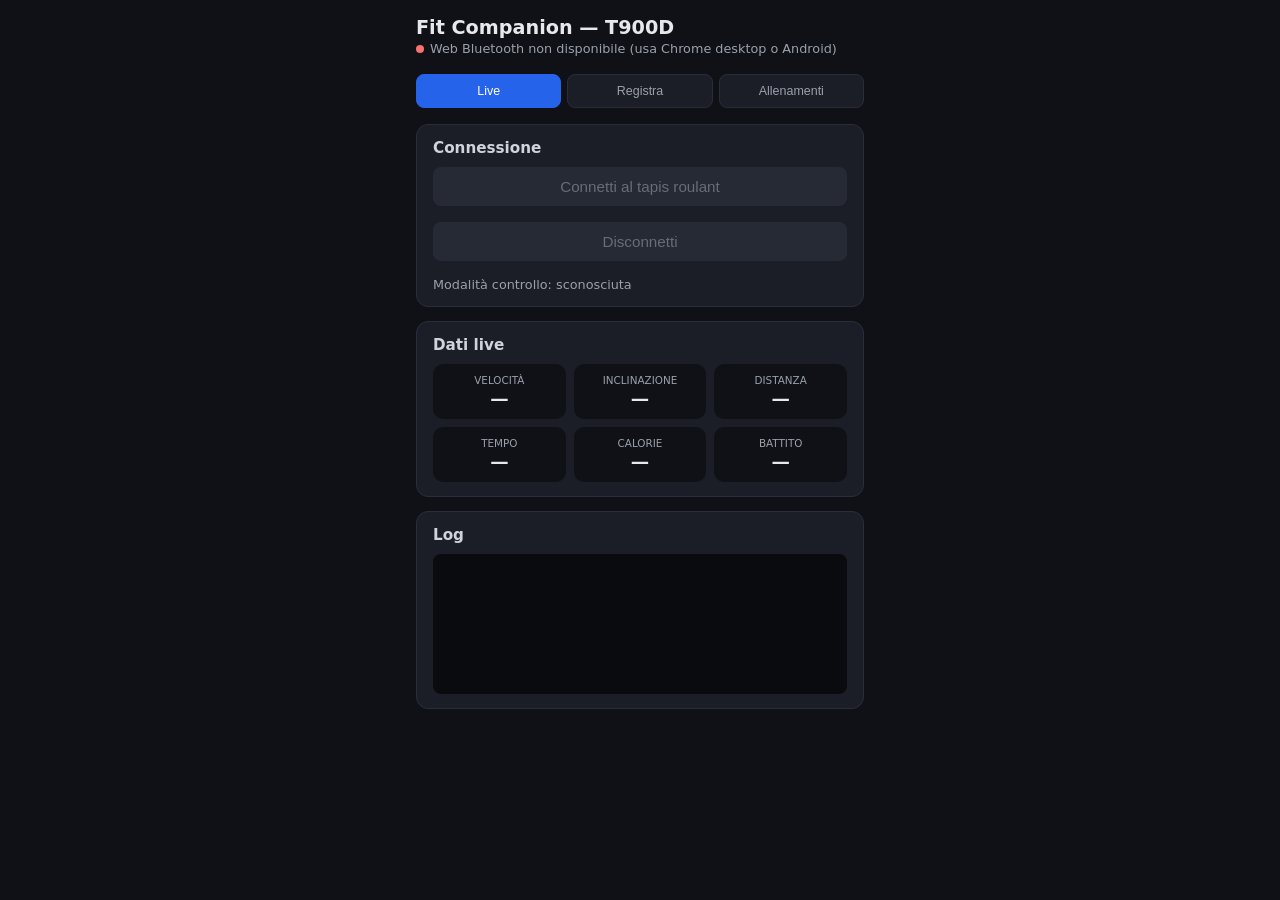
==== index.html @ dd0223ab "Prima versione: connessione BLE T900D, registrazione allenamenti e libreria Include modulo di contro" ====
<!DOCTYPE html>
<html lang="it">
<head>
<meta charset="UTF-8">
<meta name="viewport" content="width=device-width, initial-scale=1, viewport-fit=cover">
<meta name="theme-color" content="#0f1117">
<title>Fit Companion T900D</title>
<link rel="stylesheet" href="style.css">
<link rel="manifest" href="manifest.json">
<link rel="icon" href="icon-192.png">
<link rel="apple-touch-icon" href="icon-192.png">
</head>
<body>

<header>
  <h1>Fit Companion &mdash; T900D</h1>
  <div class="status-line">
    <span class="dot" id="connDot"></span>
    <span id="connText">Non connesso</span>
  </div>
</header>

<nav class="tabs">
  <button data-screen="live" class="active">Live</button>
  <button data-screen="record">Registra</button>
  <button data-screen="library">Allenamenti</button>
</nav>

<!-- SCHERMATA: LIVE / CONNESSIONE -->
<section id="screen-live" class="screen active">
  <div class="card">
    <h2>Connessione</h2>
    <div class="row">
      <button class="btn block" id="btnConnect">Connetti al tapis roulant</button>
      <button class="btn secondary block" id="btnDisconnect" disabled>Disconnetti</button>
    </div>
    <div class="status-line" id="controlModeText">Modalit&agrave; controllo: sconosciuta</div>
  </div>

  <div class="card">
    <h2>Dati live</h2>
    <div class="telemetry-grid">
      <div class="tile"><div class="label">Velocit&agrave;</div><div class="value" id="tSpeed">&mdash;</div></div>
      <div class="tile"><div class="label">Inclinazione</div><div class="value" id="tIncline">&mdash;</div></div>
      <div class="tile"><div class="label">Distanza</div><div class="value" id="tDistance">&mdash;</div></div>
      <div class="tile"><div class="label">Tempo</div><div class="value" id="tElapsed">&mdash;</div></div>
      <div class="tile"><div class="label">Calorie</div><div class="value" id="tCalories">&mdash;</div></div>
      <div class="tile"><div class="label">Battito</div><div class="value" id="tHr">&mdash;</div></div>
    </div>
  </div>

  <div class="card" id="manualControlCard" hidden>
    <h2>Controllo manuale</h2>
    <div class="row">
      <button class="btn secondary" id="btnStart">Start/Resume</button>
      <button class="btn danger" id="btnStop">Stop</button>
    </div>
    <div class="row">
      <input type="number" id="inSpeed" step="0.1" min="0" max="20" value="4.0" style="width:90px">
      <button class="btn secondary" id="btnSetSpeed">Imposta velocit&agrave; (km/h)</button>
    </div>
    <div class="row">
      <input type="number" id="inIncline" step="0.5" min="0" max="15" value="1.0" style="width:90px">
      <button class="btn secondary" id="btnSetIncline">Imposta inclinazione (%)</button>
    </div>
  </div>

  <div class="card">
    <h2>Log</h2>
    <div class="log-box" id="log"></div>
  </div>
</section>

<!-- SCHERMATA: REGISTRAZIONE -->
<section id="screen-record" class="screen">
  <div class="card" id="recordIdleCard">
    <h2>Registra un allenamento libero</h2>
    <p class="step-preview">
      Avvia la registrazione, poi regola manualmente velocit&agrave; e inclinazione (sui tasti fisici del tapis roulant,
      o da qui se il controllo remoto &egrave; disponibile). L'app registra ogni cambiamento in tempo reale.
    </p>
    <button class="btn block" id="btnStartRecording" disabled>Inizia registrazione</button>
    <p class="step-preview" id="recordDisabledHint">Connettiti al tapis roulant dalla scheda Live per iniziare.</p>
  </div>

  <div class="card" id="recordActiveCard" hidden>
    <div class="big-metric">
      <div class="value" id="recElapsed">00:00</div>
      <div class="label">Registrazione in corso &mdash; <span id="recStepCount">0</span> cambi rilevati</div>
    </div>
    <div class="telemetry-grid">
      <div class="tile"><div class="label">Velocit&agrave; ora</div><div class="value" id="recSpeed">&mdash;</div></div>
      <div class="tile"><div class="label">Inclinazione ora</div><div class="value" id="recIncline">&mdash;</div></div>
    </div>
    <button class="btn danger block" id="btnStopRecording" style="margin-top:10px">Ferma registrazione</button>
  </div>

  <div class="card" id="saveChoiceCard" hidden>
    <h2>Allenamento terminato</h2>
    <p class="step-preview" id="saveChoiceSummary"></p>
    <div class="save-choice">
      <button class="btn secondary block" id="btnDiscard">Non salvare</button>
      <div class="row">
        <input type="text" id="inTemplateName" placeholder="Nome allenamento (es. Corsa media 30 min)" style="flex:1">
      </div>
      <button class="btn block" id="btnSaveAsIs">Salva come preferito</button>
      <div class="row">
        <input type="number" id="inScalePercent" value="10" min="1" max="100" style="width:70px">
        <span class="step-preview">% pi&ugrave; difficile</span>
      </div>
      <button class="btn secondary block" id="btnSaveScaled">Salva e crea variante pi&ugrave; difficile</button>
    </div>
  </div>
</section>

<!-- SCHERMATA: LIBRERIA -->
<section id="screen-library" class="screen">
  <div class="card">
    <h2>Allenamenti salvati</h2>
    <div id="templateList"></div>
    <div class="empty-state" id="templateEmpty">Nessun allenamento salvato ancora. Registrane uno nella scheda "Registra".</div>
  </div>

  <div class="card" id="executionCard" hidden>
    <h2>Allenamento in corso <span class="badge" id="execModeBadge">&mdash;</span></h2>
    <div class="big-metric">
      <div class="value" id="execCountdown">--:--</div>
      <div class="label" id="execCurrentStep">&mdash;</div>
    </div>
    <p class="step-preview" id="execNextStep"></p>
    <button class="btn danger block" id="btnStopExecution">Interrompi allenamento</button>
  </div>
</section>

<script src="app.js"></script>
</body>
</html>
---- style.css ----
:root { color-scheme: dark; }

* { box-sizing: border-box; }

body {
  background: #0f1117;
  color: #e6e8ec;
  font-family: system-ui, -apple-system, "Segoe UI", sans-serif;
  margin: 0;
  padding: 0 16px 90px;
  max-width: 480px;
  margin-inline: auto;
}

header {
  padding: 16px 0 8px;
  position: sticky;
  top: 0;
  background: #0f1117;
  z-index: 10;
}

header h1 {
  font-size: 1.2rem;
  margin: 0 0 2px;
}

.status-line {
  font-size: 0.8rem;
  color: #9aa0ab;
  display: flex;
  align-items: center;
  gap: 6px;
}

.dot {
  width: 8px;
  height: 8px;
  border-radius: 50%;
  background: #4b5563;
  display: inline-block;
}
.dot.ok { background: #4ade80; }
.dot.bad { background: #f87171; }
.dot.warn { background: #fbbf24; }

nav.tabs {
  display: flex;
  gap: 6px;
  margin: 10px 0 4px;
  position: sticky;
  top: 52px;
  background: #0f1117;
  z-index: 9;
  padding-bottom: 6px;
}
nav.tabs button {
  flex: 1;
  background: #1b1e27;
  color: #9aa0ab;
  border: 1px solid #2a2e3a;
  border-radius: 8px;
  padding: 9px 4px;
  font-size: 0.78rem;
  cursor: pointer;
}
nav.tabs button.active {
  background: #2563eb;
  color: white;
  border-color: #2563eb;
}

section.screen { display: none; padding-top: 6px; }
section.screen.active { display: block; }

.card {
  background: #1b1e27;
  border: 1px solid #2a2e3a;
  border-radius: 12px;
  padding: 14px 16px;
  margin-bottom: 14px;
}

.card h2 {
  font-size: 0.95rem;
  margin: 0 0 10px;
  color: #cfd3dc;
}

button.btn {
  background: #2563eb;
  color: white;
  border: none;
  border-radius: 8px;
  padding: 11px 16px;
  font-size: 0.95rem;
  cursor: pointer;
}
button.btn.secondary { background: #374151; }
button.btn.danger { background: #b91c1c; }
button.btn:disabled { background: #262a35; color: #666c78; cursor: not-allowed; }
button.btn.block { width: 100%; margin-bottom: 8px; }

.row { display: flex; gap: 8px; flex-wrap: wrap; align-items: center; margin-bottom: 8px; }

input[type=text], input[type=number], select {
  background: #0f1117;
  border: 1px solid #2a2e3a;
  color: #e6e8ec;
  border-radius: 8px;
  padding: 9px 10px;
  font-size: 0.95rem;
}

.telemetry-grid {
  display: grid;
  grid-template-columns: repeat(3, 1fr);
  gap: 8px;
}
.tile {
  background: #0f1117;
  border-radius: 10px;
  padding: 10px 8px;
  text-align: center;
}
.tile .label { font-size: 0.65rem; color: #9aa0ab; text-transform: uppercase; }
.tile .value { font-size: 1.15rem; font-weight: 700; margin-top: 2px; }

.big-metric {
  text-align: center;
  padding: 18px 0 8px;
}
.big-metric .value { font-size: 2.6rem; font-weight: 800; }
.big-metric .label { color: #9aa0ab; font-size: 0.8rem; margin-top: 2px; }

.template-item {
  background: #0f1117;
  border-radius: 10px;
  padding: 12px;
  margin-bottom: 10px;
}
.template-item .name { font-weight: 700; margin-bottom: 2px; }
.template-item .meta { font-size: 0.75rem; color: #9aa0ab; margin-bottom: 8px; }

.step-preview {
  font-size: 0.75rem;
  color: #9aa0ab;
  margin-top: 4px;
  word-break: break-word;
}

.empty-state {
  text-align: center;
  color: #6b7280;
  padding: 30px 10px;
  font-size: 0.9rem;
}

.badge {
  display: inline-block;
  font-size: 0.68rem;
  padding: 2px 8px;
  border-radius: 999px;
  background: #263047;
  color: #93c5fd;
  margin-left: 6px;
}
.badge.guided { background: #3a2f1f; color: #fbbf24; }

.log-box {
  background: #0a0b0f;
  border-radius: 8px;
  padding: 8px;
  height: 140px;
  overflow-y: auto;
  font-family: Consolas, monospace;
  font-size: 0.7rem;
  white-space: pre-wrap;
  word-break: break-all;
  color: #9aa0ab;
}

.save-choice {
  display: flex;
  flex-direction: column;
  gap: 8px;
}

[hidden] { display: none !important; }
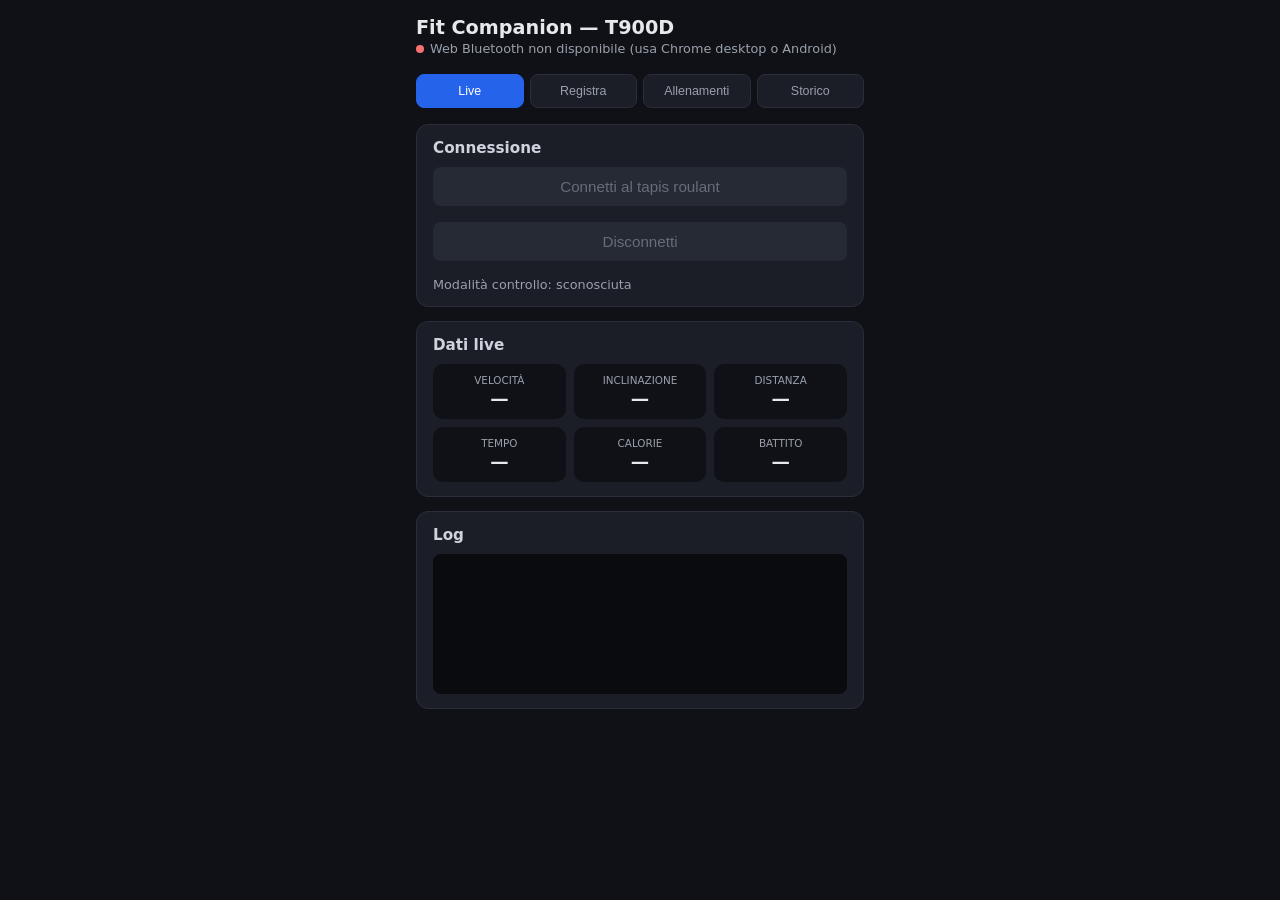
==== commit 48a27086: "Aggiunge rilevamento supporto inclinazione, storico allenamenti e UX di avvio - Legge la caratterist" ====
--- a/index.html
+++ b/index.html
@@ -24,6 +24,7 @@
   <button data-screen="live" class="active">Live</button>
   <button data-screen="record">Registra</button>
   <button data-screen="library">Allenamenti</button>
+  <button data-screen="history">Storico</button>
 </nav>
 
 <!-- SCHERMATA: LIVE / CONNESSIONE -->
@@ -49,6 +50,16 @@
     </div>
   </div>
 
+  <div class="card" id="executionCard" hidden>
+    <h2><span id="execWorkoutName">Allenamento in corso</span> <span class="badge" id="execModeBadge">&mdash;</span></h2>
+    <div class="big-metric">
+      <div class="value" id="execCountdown">--:--</div>
+      <div class="label" id="execCurrentStep">&mdash;</div>
+    </div>
+    <p class="step-preview" id="execNextStep"></p>
+    <button class="btn danger block" id="btnStopExecution">Interrompi allenamento</button>
+  </div>
+
   <div class="card" id="manualControlCard" hidden>
     <h2>Controllo manuale</h2>
     <div class="row">
@@ -63,6 +74,7 @@
       <input type="number" id="inIncline" step="0.5" min="0" max="15" value="1.0" style="width:90px">
       <button class="btn secondary" id="btnSetIncline">Imposta inclinazione (%)</button>
     </div>
+    <p class="step-preview" id="inclineNote" hidden>Questo tapis roulant non dichiara supporto al controllo remoto dell'inclinazione (verificato leggendo le sue funzionalità FTMS) — regolala manualmente sui tasti fisici.</p>
   </div>
 
   <div class="card">
@@ -116,19 +128,46 @@
 <!-- SCHERMATA: LIBRERIA -->
 <section id="screen-library" class="screen">
   <div class="card">
+    <h2>Crea un nuovo allenamento</h2>
+    <div class="row">
+      <input type="text" id="inBuilderName" placeholder="Nome allenamento" style="flex:1">
+    </div>
+    <div id="builderSteps"></div>
+    <div class="row">
+      <button class="btn secondary" id="btnAddBuilderStep" type="button">+ Aggiungi step</button>
+    </div>
+    <button class="btn block" id="btnSaveBuilder">Salva allenamento</button>
+  </div>
+
+  <div class="card">
     <h2>Allenamenti salvati</h2>
     <div id="templateList"></div>
     <div class="empty-state" id="templateEmpty">Nessun allenamento salvato ancora. Registrane uno nella scheda "Registra".</div>
   </div>
 
-  <div class="card" id="executionCard" hidden>
-    <h2>Allenamento in corso <span class="badge" id="execModeBadge">&mdash;</span></h2>
-    <div class="big-metric">
-      <div class="value" id="execCountdown">--:--</div>
-      <div class="label" id="execCurrentStep">&mdash;</div>
+  <div class="card" id="stepEditorCard" hidden>
+    <h2 id="stepEditorTitle">Modifica allenamento</h2>
+    <div class="row">
+      <input type="text" id="editTemplateName" placeholder="Nome allenamento" style="flex:1">
     </div>
-    <p class="step-preview" id="execNextStep"></p>
-    <button class="btn danger block" id="btnStopExecution">Interrompi allenamento</button>
+    <div id="editSteps"></div>
+    <div class="row">
+      <button class="btn secondary" id="btnAddEditStep" type="button">+ Aggiungi step</button>
+    </div>
+    <div class="row">
+      <button class="btn secondary" id="btnCancelEdit" type="button">Annulla</button>
+      <button class="btn" id="btnConfirmEdit" type="button" style="flex:1">Conferma</button>
+    </div>
+  </div>
+
+</section>
+
+<!-- SCHERMATA: STORICO -->
+<section id="screen-history" class="screen">
+  <div class="card">
+    <h2>Log allenamenti</h2>
+    <div id="historyList"></div>
+    <div class="empty-state" id="historyEmpty">Nessun allenamento ancora completato. Avviane uno dalla scheda "Allenamenti".</div>
   </div>
 </section>
 
